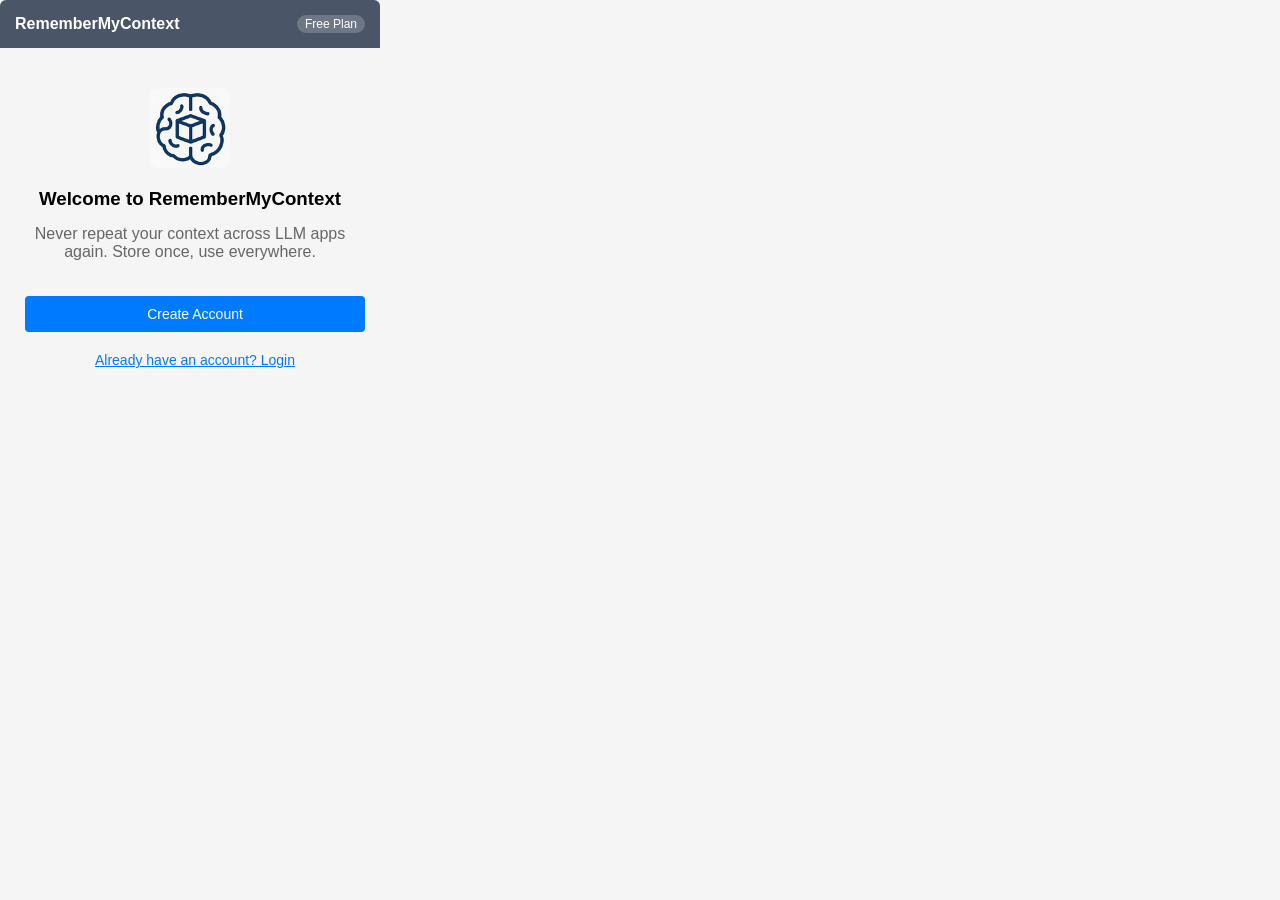
==== extension/popup/index.html @ 016694c1 "Adding the doc fixes" ====
<!DOCTYPE html>
<html lang="en">
<head>
    <meta charset="UTF-8">
    <meta name="viewport" content="width=device-width, initial-scale=1.0">
    <title>RememberMyContext</title>
    <link rel="stylesheet" href="popup.css">
</head>
<body>
    <div class="popup-header">
        <h2>RememberMyContext</h2>
        <span id="plan-status" class="plan-status">Free Plan</span>
    </div>
    
    <div class="popup-body">
        <div id="welcome-screen" class="screen active">
            <div style="text-align: center; padding: 20px 0;">
                <img src="../icons/icon128.png" alt="RememberMyContext Logo" style="width: 80px; height: 80px; margin: 0 auto 20px; display: block; border-radius: 8px;">
                <h3 style="margin-bottom: 15px;">Welcome to RememberMyContext</h3>
                <p style="color: #666; margin-bottom: 30px;">Never repeat your context across LLM apps again. Store once, use everywhere.</p>
                <button id="create-account-btn" class="btn btn-primary" style="width: 100%; margin-bottom: 10px;">Create Account</button>
                <button id="login-btn" class="btn btn-link" style="width: 100%;">Already have an account? Login</button>
            </div>
        </div>

        <div id="signup-screen" class="screen">
            <div class="form-group">
                <label>Email</label>
                <input type="email" id="signup-email" placeholder="your@email.com">
            </div>
            <div class="form-group">
                <label>Password</label>
                <input type="password" id="signup-password" placeholder="••••••••">
            </div>
            <div class="form-group">
                <label>Confirm Password</label>
                <input type="password" id="signup-confirm" placeholder="••••••••">
            </div>
            <div class="info-box" style="font-size: 12px;">
                <strong>🔒 Your data is secure</strong><br>
                All context is encrypted at rest and in transit
            </div>
            <button id="signup-submit" class="btn btn-primary" style="width: 100%;">Create Account</button>
            <button id="signup-login-link" class="btn btn-link" style="width: 100%; margin-top: 10px;">Already have an account? Login</button>
        </div>

        <div id="login-screen" class="screen">
            <div class="form-group">
                <label>Email</label>
                <input type="email" id="login-email" placeholder="your@email.com">
            </div>
            <div class="form-group">
                <label>Password</label>
                <input type="password" id="login-password" placeholder="••••••••">
            </div>
            <button id="login-submit" class="btn btn-primary" style="width: 100%; margin-bottom: 10px;">Login</button>
            <button id="login-forgot-link" class="btn btn-link" style="width: 100%; font-size: 12px; margin-bottom: 5px;">Forgot Password?</button>
            <button id="login-signup-link" class="btn btn-link" style="width: 100%;">Create New Account</button>
        </div>

        <div id="main-screen" class="screen">
            <div style="display: flex; justify-content: space-between; align-items: center; margin-bottom: 15px;">
                <span style="font-size: 14px; color: #666;">Your Context Boxes</span>
                <button id="dashboard-btn" class="btn btn-link" style="font-size: 12px; padding: 5px 10px;">Dashboard</button>
            </div>
            
            <div id="context-boxes">
                <div class="context-box clickable" data-box="Career">
                    <div class="context-box-name">💼 Career</div>
                    <div class="context-box-meta">0 versions • Never used</div>
                </div>
                
                <div class="context-box clickable" data-box="Work">
                    <div class="context-box-name">🏢 Work</div>
                    <div class="context-box-meta">0 versions • Never used</div>
                </div>
                
                <div class="context-box clickable" data-box="Health">
                    <div class="context-box-name">🏥 Health</div>
                    <div class="context-box-meta">0 versions • Never used</div>
                </div>
                
                <div class="context-box clickable" data-box="Travel">
                    <div class="context-box-name">✈️ Travel</div>
                    <div class="context-box-meta">0 versions • Never used</div>
                </div>
                
                <div class="context-box clickable" data-box="Custom">
                    <div class="context-box-name">⚙️ Custom</div>
                    <div class="context-box-meta">0 versions • Empty</div>
                </div>
            </div>
            
            <div class="footer-links">
                <a href="#" id="feedback-link">Send Feedback</a> • 
                <a href="#" id="upgrade-link">Upgrade</a> • 
                <a href="#" id="settings-link">Settings</a> • 
                <a href="#" id="logout-link" style="color: #dc3545;">Logout</a>
            </div>
        </div>

        <div id="versions-screen" class="screen">
            <div class="popup-header">
                <h2 id="versions-box-name">💼 Career Context</h2>
            </div>
            <div class="popup-body">
                <div style="display: flex; justify-content: space-between; align-items: center; margin-bottom: 15px;">
                    <button id="versions-back-btn" class="btn btn-link" style="font-size: 12px; padding: 5px;">← Back</button>
                    <button id="edit-latest-btn" class="btn btn-primary" style="font-size: 12px; padding: 5px 15px;">Edit Latest</button>
                </div>
                
                <div id="versions-list">
                </div>
                
                <div class="info-box" style="margin-top: 15px; font-size: 11px;">
                    ℹ️ Older versions auto-delete after 30 days of inactivity
                </div>
            </div>
        </div>

        <div id="edit-screen" class="screen">
            <div class="popup-header">
                <h2 id="edit-box-name">Edit: 💼 Career</h2>
            </div>
            <div class="popup-body" style="display: flex; flex-direction: column; height: calc(100% - 51px); padding-bottom: 10px;">
                <div style="margin-bottom: 10px;">
                    <span style="font-size: 12px; color: #666;">Editing will create version v<span id="next-version">1</span></span>
                </div>
                <div class="form-group" style="flex: 1; margin-bottom: 10px;">
                    <textarea id="context-text" placeholder="Paste or type your context here...

Example:
- Current role: Senior Product Manager
- 8 years experience in SaaS
- Interested in AI/ML products
- Looking for leadership opportunities" style="height: 100%; min-height: 250px;"></textarea>
                </div>
                <div style="display: flex; gap: 10px;">
                    <button id="edit-cancel-btn" class="btn btn-secondary" style="flex: 1;">Cancel</button>
                    <button id="edit-save-btn" class="btn btn-success" style="flex: 1;">Save</button>
                </div>
            </div>
        </div>

        <div id="upgrade-screen" class="screen">
            <div class="popup-header" style="background: #4a5568; color: white; display: flex; align-items: center;">
                <button id="upgrade-back-btn" class="back-btn" style="background: rgba(255,255,255,0.2); border: none; color: white; width: 30px; height: 30px; border-radius: 4px; margin-right: 10px; cursor: pointer;">←</button>
                <h2 style="margin: 0; font-size: 16px; flex: 1;">Upgrade to Pro</h2>
            </div>
            <div class="popup-body" style="background: white;">
                <div style="margin-bottom: 25px;">
                    <div style="font-size: 14px; color: #666; margin-bottom: 8px;">Logged in as:</div>
                    <div style="font-weight: 600; color: #333; font-size: 16px;" id="upgrade-display-email">user@example.com</div>
                </div>

                <div style="text-align: center; margin-bottom: 20px;">
                    <div style="font-size: 48px; margin-bottom: 10px;">🚀</div>
                    <div style="font-size: 24px; font-weight: bold; margin-bottom: 10px;">Coming Soon!</div>
                    <p style="color: #666; font-size: 14px;">We're working on premium features. Let us know you're interested!</p>
                </div>

                <div style="background: #f8f9fa; padding: 15px; border-radius: 8px; margin-bottom: 20px; text-align: left;">
                    <strong style="display: block; margin-bottom: 10px;">Planned Pro Features:</strong>
                    <ul style="margin: 0; padding-left: 20px; color: #666;">
                        <li>Unlimited context boxes</li>
                        <li>Permanent version history</li>
                        <li>Team sharing capabilities</li>
                        <li>Advanced analytics</li>
                        <li>Priority support</li>
                    </ul>
                </div>

                <div class="form-group" style="display: none;">
                    <label>Your Email</label>
                    <input type="email" id="upgrade-email" style="width: 100%; padding: 10px; border: 2px solid #ddd; border-radius: 4px; font-size: 14px;">
                </div>

                <div class="form-group">
                    <label>What features interest you most? (Optional)</label>
                    <textarea id="upgrade-notes" placeholder="Let us know what you'd like to see..." style="min-height: 80px; width: 100%; padding: 10px; border: 2px solid #ddd; border-radius: 4px; font-size: 14px;"></textarea>
                </div>

                <button id="upgrade-submit-btn" class="btn btn-success" style="width: 100%; margin-bottom: 10px;">Express Interest</button>
                <button id="upgrade-maybe-later-btn" class="btn btn-link" style="width: 100%;">Maybe Later</button>
            </div>
        </div>

        <div id="onboarding-1-screen" class="screen">
            <div style="text-align: center; padding: 20px 0;">
                <div style="font-size: 12px; color: #666; margin-bottom: 10px;">Step 1 of 3</div>
                <h3 style="margin-bottom: 20px; font-size: 20px; font-weight: 600;">Open a Context Box</h3>
                <div style="width: 200px; height: 200px; margin: 0 auto 20px; border: 2px dashed #ddd; border-radius: 8px; display: flex; align-items: center; justify-content: center; background: #f9f9f9;">
                    <div style="font-size: 48px;">📁</div>
                </div>
                <p style="color: #666; margin-bottom: 30px; line-height: 1.6; padding: 0 20px;">
                    Context boxes organize your information by category. Start by opening one of your default boxes.
                </p>
                <div style="display: flex; gap: 10px; padding: 0 20px;">
                    <button id="onboarding-1-skip" class="btn btn-secondary" style="flex: 1;">Skip</button>
                    <button id="onboarding-1-next" class="btn btn-primary" style="flex: 1;">Next</button>
                </div>
            </div>
        </div>

        <div id="onboarding-2-screen" class="screen">
            <div style="text-align: center; padding: 20px 0;">
                <div style="font-size: 12px; color: #666; margin-bottom: 10px;">Step 2 of 3</div>
                <h3 style="margin-bottom: 20px; font-size: 20px; font-weight: 600;">Add Your Context</h3>
                <div style="width: 200px; height: 200px; margin: 0 auto 20px; border: 2px dashed #ddd; border-radius: 8px; display: flex; align-items: center; justify-content: center; background: #f9f9f9;">
                    <div style="font-size: 48px;">📝</div>
                </div>
                <p style="color: #666; margin-bottom: 30px; line-height: 1.6; padding: 0 20px;">
                    Paste your context information and save it. This creates version v0 that you can use across any LLM.
                </p>
                <div style="display: flex; gap: 10px; padding: 0 20px;">
                    <button id="onboarding-2-back" class="btn btn-secondary" style="flex: 1;">Back</button>
                    <button id="onboarding-2-skip" class="btn btn-secondary" style="flex: 1;">Skip</button>
                    <button id="onboarding-2-next" class="btn btn-primary" style="flex: 1;">Next</button>
                </div>
            </div>
        </div>

        <div id="onboarding-3-screen" class="screen">
            <div style="text-align: center; padding: 20px 0;">
                <div style="font-size: 12px; color: #666; margin-bottom: 10px;">Step 3 of 3</div>
                <h3 style="margin-bottom: 20px; font-size: 20px; font-weight: 600;">Use in Any LLM</h3>
                <div style="width: 200px; height: 200px; margin: 0 auto 20px; border: 2px dashed #ddd; border-radius: 8px; display: flex; align-items: center; justify-content: center; background: #f9f9f9;">
                    <div style="font-size: 48px;">📋</div>
                </div>
                <p style="color: #666; margin-bottom: 30px; line-height: 1.6; padding: 0 20px;">
                    Open ChatGPT, Claude, or any LLM. Click the extension, select your context box, and it copies automatically to your clipboard. Paste and go!
                </p>
                <div style="display: flex; gap: 10px; padding: 0 20px;">
                    <button id="onboarding-3-back" class="btn btn-secondary" style="flex: 1;">Back</button>
                    <button id="onboarding-3-skip" class="btn btn-secondary" style="flex: 1;">Skip</button>
                    <button id="onboarding-3-complete" class="btn btn-success" style="flex: 1;">Get Started</button>
                </div>
            </div>
        </div>

        <div id="email-verification-screen" class="screen">
            <div style="text-align: center; padding: 20px 0;">
                <div style="font-size: 48px; margin-bottom: 20px;">📧</div>
                <h3 style="margin-bottom: 15px;">Verify Your Email</h3>
                <p style="color: #666; margin-bottom: 20px; line-height: 1.6;">
                    We've sent a verification link to your email.<br>
                    Please check your inbox and click the link to verify.
                </p>
                <div class="info-box" style="margin-bottom: 20px;">
                    <strong>Didn't receive the email?</strong><br>
                    Check your spam folder or request a new verification link.
                </div>
                <button id="resend-verification-btn" class="btn btn-secondary" style="width: 100%; margin-bottom: 10px;">Resend Verification Email</button>
                <button id="verification-back-btn" class="btn btn-link" style="width: 100%;">Back to Login</button>
            </div>
        </div>

        <div id="forgot-password-screen" class="screen">
            <div class="popup-header">
                <button id="forgot-password-back-btn" class="back-btn">←</button>
                <h2>Reset Password</h2>
            </div>
            <div class="popup-body">
                <div style="text-align: center; margin-bottom: 20px;">
                    <div style="font-size: 48px; margin-bottom: 15px;">🔑</div>
                    <p style="color: #666; line-height: 1.6;">
                        Enter your email address and we'll send you<br>
                        a link to reset your password.
                    </p>
                </div>
                <div class="form-group">
                    <label>Email</label>
                    <input type="email" id="forgot-password-email" placeholder="your@email.com">
                </div>
                <button id="forgot-password-submit" class="btn btn-primary" style="width: 100%;">Send Reset Link</button>
                <div class="info-box" style="margin-top: 20px; font-size: 12px;">
                    <strong>Note:</strong> If an account exists with that email, a password reset link will be sent.
                </div>
            </div>
        </div>

        <div id="reset-password-screen" class="screen">
            <div class="popup-header">
                <h2>Set New Password</h2>
            </div>
            <div class="popup-body">
                <div class="form-group">
                    <label>New Password</label>
                    <input type="password" id="reset-password-new" placeholder="••••••••">
                </div>
                <div class="form-group">
                    <label>Confirm Password</label>
                    <input type="password" id="reset-password-confirm" placeholder="••••••••">
                </div>
                <div class="info-box" style="font-size: 12px; margin-bottom: 20px;">
                    <strong>Password Requirements:</strong><br>
                    • At least 8 characters long
                </div>
                <button id="reset-password-submit" class="btn btn-primary" style="width: 100%;">Reset Password</button>
            </div>
        </div>

        <div id="settings-screen" class="screen">
            <div class="popup-header" style="background: #4a5568; color: white; display: flex; align-items: center;">
                <button id="settings-back-btn" class="back-btn" style="background: rgba(255,255,255,0.2); border: none; color: white; width: 30px; height: 30px; border-radius: 4px; margin-right: 10px; cursor: pointer;">←</button>
                <h2 style="margin: 0; font-size: 16px; flex: 1;">Account Settings</h2>
            </div>
            <div class="popup-body" style="background: white;">
                <div style="margin-bottom: 25px;">
                    <div style="font-size: 14px; color: #666; margin-bottom: 8px;">Logged in as:</div>
                    <div style="font-weight: 600; color: #333; font-size: 16px;" id="settings-email">user@example.com</div>
                </div>

                <div style="border-top: 1px solid #eee; padding-top: 20px; margin-bottom: 25px;">
                    <h4 style="margin-bottom: 15px; font-size: 16px; color: #333;">Account Management</h4>
                    <div style="margin-bottom: 15px;">
                        <button id="settings-logout-btn" class="btn btn-secondary" style="width: 100%; background: #6c757d; color: white; padding: 12px; margin-bottom: 10px;">Logout</button>
                        <button id="settings-forgot-password-btn" class="btn btn-link" style="width: 100%; padding: 12px; color: #007bff; text-decoration: underline; background: none; border: none;">Forgot Password?</button>
                    </div>
                </div>

                <div style="border-top: 1px solid #eee; padding-top: 20px;">
                    <h4 style="margin-bottom: 15px; font-size: 16px; color: #dc3545;">Danger Zone</h4>
                    <div style="background: #fff3cd; border-left: 4px solid #ffc107; padding: 15px; margin-bottom: 15px; border-radius: 4px;">
                        <strong style="display: block; margin-bottom: 5px; color: #856404;">⚠️ Delete Account</strong>
                        <span style="font-size: 13px; color: #856404;">This action cannot be undone. Your account and all data will be permanently deleted.</span>
                    </div>
                    <button id="delete-account-btn" class="btn" style="width: 100%; background: #dc3545; color: white; padding: 12px; border: none; border-radius: 4px; cursor: pointer; font-weight: 600;">Delete Account</button>
                </div>

                <div id="deletion-pending-info" style="display: none; margin-top: 20px; padding: 15px; background: #e7f3ff; border-radius: 4px; border-left: 4px solid #007bff;">
                    <strong>Account Deletion Pending</strong><br>
                    <span style="font-size: 12px;">Your account will be deleted in 7 days. You can cancel this action.</span>
                    <button id="cancel-deletion-btn" class="btn btn-primary" style="width: 100%; margin-top: 10px;">Cancel Deletion</button>
                </div>
            </div>
        </div>

        <div id="feedback-screen" class="screen">
            <div class="popup-header" style="background: #4a5568; color: white; display: flex; align-items: center;">
                <button id="feedback-back-btn" class="back-btn" style="background: rgba(255,255,255,0.2); border: none; color: white; width: 30px; height: 30px; border-radius: 4px; margin-right: 10px; cursor: pointer;">←</button>
                <h2 style="margin: 0; font-size: 16px; flex: 1;">Send Feedback</h2>
            </div>
            <div class="popup-body" style="background: white;">
                <p style="color: #666; margin-bottom: 20px; text-align: center;">Help us improve memor.ai! Your feedback matters.</p>
                <div class="form-group">
                    <label>Feedback Type</label>
                    <select id="feedback-type" style="width: 100%; padding: 10px; border: 2px solid #ddd; border-radius: 4px; font-size: 14px;">
                        <option value="bug">Bug Report</option>
                        <option value="feature">Feature Request</option>
                        <option value="improvement">Improvement</option>
                        <option value="other">Other</option>
                    </select>
                </div>
                <div class="form-group">
                    <label>Your Feedback</label>
                    <textarea id="feedback-message" placeholder="Tell us what you think..." style="min-height: 120px;"></textarea>
                </div>
                <div style="margin-bottom: 20px; padding: 10px; background: #f8f9fa; border-radius: 4px;">
                    <span style="font-size: 14px; color: #666;">📅 Want to discuss in detail? </span>
                    <a href="https://google.com" id="feedback-calendly-link" target="_blank" style="color: #007bff; text-decoration: none; font-weight: 600;">Book a 15-min call with us</a>
                </div>
                <button id="feedback-submit-btn" class="btn btn-primary" style="width: 100%; margin-bottom: 10px;">Submit Feedback</button>
                <button id="feedback-cancel-btn" class="btn btn-link" style="width: 100%;">Cancel</button>
            </div>
        </div>
    </div>

    <div id="toast" class="toast"></div>
    
    <script src="config.js"></script>
    <script src="utils.js"></script>
    <script src="formatters.js"></script>
    <script src="popup.js"></script>
</body>
</html>
---- extension/popup/popup.css ----
* {
    margin: 0;
    padding: 0;
    box-sizing: border-box;
}

body {
    font-family: -apple-system, BlinkMacSystemFont, 'Segoe UI', Arial, sans-serif;
    background: #f5f5f5;
    width: 380px;
    min-height: 300px;
}

.popup-header {
    background: #4a5568;
    color: white;
    padding: 15px;
    border-radius: 6px 6px 0 0;
    display: flex;
    justify-content: space-between;
    align-items: center;
}

.popup-header h2 {
    font-size: 16px;
}

.plan-status {
    font-size: 12px;
    background: rgba(255, 255, 255, 0.2);
    padding: 2px 8px;
    border-radius: 12px;
}

.popup-body {
    padding: 20px;
    min-height: 300px;
}

.screen {
    display: none;
}

.screen.active {
    display: block;
}

.context-box {
    border: 2px dashed #ddd;
    padding: 15px;
    margin-bottom: 12px;
    border-radius: 4px;
    cursor: pointer;
    background: #fafafa;
}

.context-box:hover {
    background: #f0f0f0;
    border-color: #999;
}

.context-box-name {
    font-weight: 600;
    margin-bottom: 5px;
    color: #333;
}

.context-box-meta {
    font-size: 12px;
    color: #666;
}

.btn {
    padding: 10px 20px;
    border: none;
    border-radius: 4px;
    cursor: pointer;
    font-size: 14px;
    margin: 5px;
}

.btn-primary {
    background: #007bff;
    color: white;
}

.btn-secondary {
    background: #6c757d;
    color: white;
}

.btn-success {
    background: #28a745;
    color: white;
}

.btn-link {
    background: none;
    color: #007bff;
    text-decoration: underline;
    border: none;
    padding: 5px;
}

.form-group {
    margin-bottom: 20px;
}

.form-group label {
    display: block;
    margin-bottom: 5px;
    font-weight: 600;
    color: #333;
}

.form-group input,
.form-group textarea {
    width: 100%;
    padding: 10px;
    border: 2px solid #ddd;
    border-radius: 4px;
    font-size: 14px;
}

.form-group textarea {
    min-height: 150px;
    resize: vertical;
    font-family: monospace;
}

.version-item {
    border: 1px solid #ddd;
    padding: 15px;
    margin-bottom: 10px;
    border-radius: 4px;
    cursor: pointer;
}

.version-item:hover {
    background: #f9f9f9;
}

.version-header {
    display: flex;
    justify-content: space-between;
    align-items: center;
    margin-bottom: 10px;
}

.version-content {
    display: none;
    margin-top: 10px;
    padding: 10px;
    background: #f5f5f5;
    border-radius: 4px;
    font-family: monospace;
    font-size: 12px;
}

.version-content.expanded {
    display: block;
}

.usage-stats {
    background: #f8f9fa;
    padding: 10px;
    border-radius: 4px;
    margin: 10px 0;
    font-size: 13px;
}

.info-box {
    background: #e7f3ff;
    border-left: 4px solid #007bff;
    padding: 15px;
    margin: 20px 0;
    border-radius: 4px;
}

.footer-links {
    margin-top: 20px;
    padding-top: 15px;
    border-top: 1px solid #eee;
    font-size: 12px;
    color: #666;
}

.footer-links a {
    color: #007bff;
    text-decoration: none;
}

.footer-links a:hover {
    text-decoration: underline;
}

.toast {
    position: fixed;
    top: 20px;
    right: 20px;
    color: white;
    padding: 10px 20px;
    border-radius: 4px;
    font-size: 14px;
    z-index: 1000;
    display: none;
}

.toast.success {
    background: #28a745;
}

.toast.error {
    background: #dc3545;
}

.toast.show {
    display: block;
    animation: slideIn 0.3s ease-out;
}

@keyframes slideIn {
    from {
        transform: translateX(100%);
        opacity: 0;
    }
    to {
        transform: translateX(0);
        opacity: 1;
    }
}
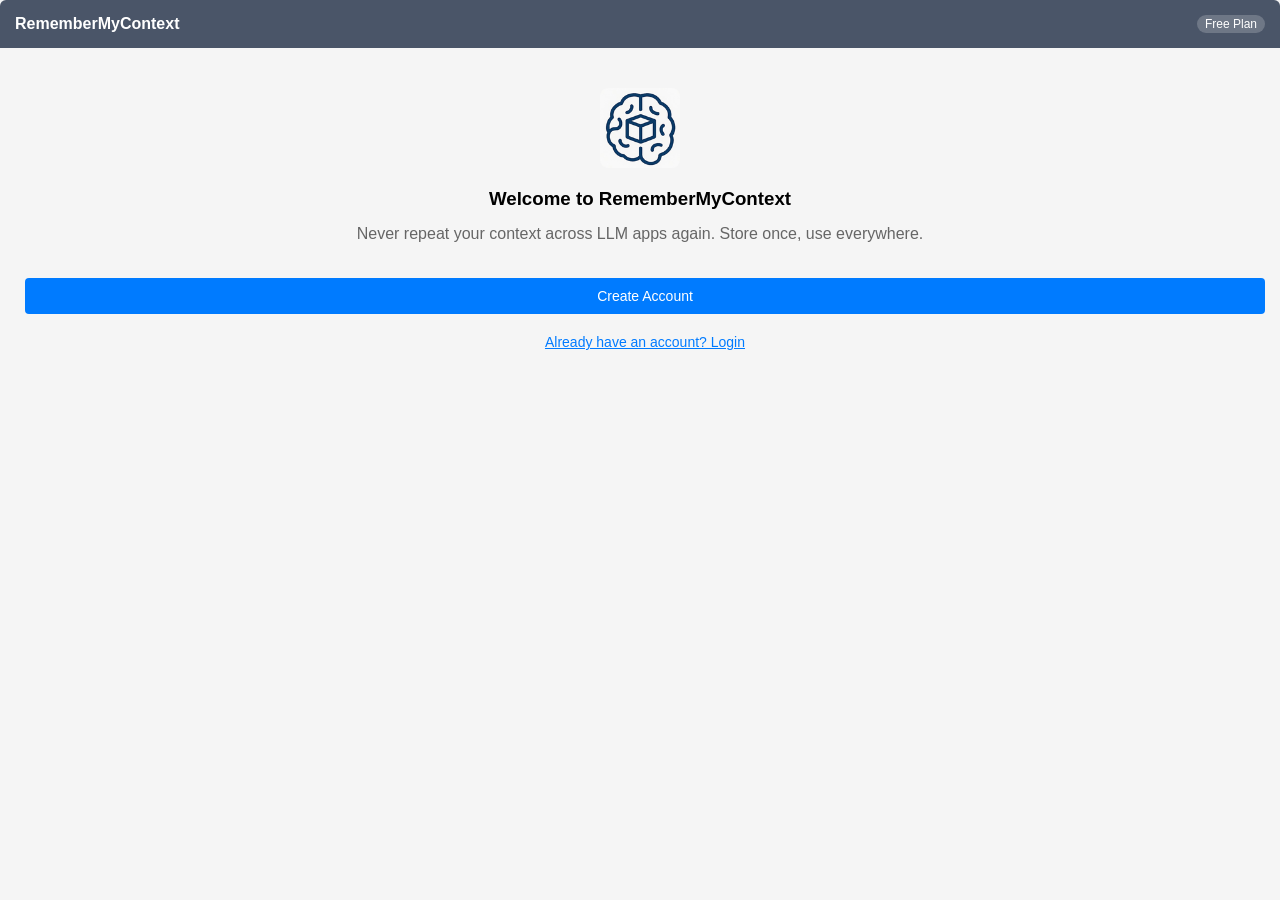
==== commit 91129491: "Added the bug fixes" ====
--- a/extension/popup/index.html
+++ b/extension/popup/index.html
@@ -31,6 +31,13 @@
             <div class="form-group">
                 <label>Password</label>
                 <input type="password" id="signup-password" placeholder="••••••••">
+                <div class="info-box" style="font-size: 11px; margin-top: 5px; color: #666;">
+                    <strong>Password Requirements:</strong><br>
+                    • At least 8 characters long<br>
+                    • Must contain at least one letter<br>
+                    • Must contain at least one digit<br>
+                    • Special characters are allowed
+                </div>
             </div>
             <div class="form-group">
                 <label>Confirm Password</label>
@@ -106,7 +113,7 @@
             <div class="popup-body">
                 <div style="display: flex; justify-content: space-between; align-items: center; margin-bottom: 15px;">
                     <button id="versions-back-btn" class="btn btn-link" style="font-size: 12px; padding: 5px;">← Back</button>
-                    <button id="edit-latest-btn" class="btn btn-primary" style="font-size: 12px; padding: 5px 15px;">Edit Latest</button>
+                    <button id="edit-latest-btn" class="btn btn-primary" style="font-size: 12px; padding: 5px 15px;">Create</button>
                 </div>
                 
                 <div id="versions-list">
@@ -127,16 +134,10 @@
                     <span style="font-size: 12px; color: #666;">Editing will create version v<span id="next-version">1</span></span>
                 </div>
                 <div class="form-group" style="flex: 1; margin-bottom: 10px;">
-                    <textarea id="context-text" placeholder="Paste or type your context here...
-
-Example:
-- Current role: Senior Product Manager
-- 8 years experience in SaaS
-- Interested in AI/ML products
-- Looking for leadership opportunities" style="height: 100%; min-height: 250px;"></textarea>
+                    <textarea id="context-text" placeholder="Paste or type your context here..." style="height: 100%; min-height: 250px;"></textarea>
                 </div>
                 <div style="display: flex; gap: 10px;">
-                    <button id="edit-cancel-btn" class="btn btn-secondary" style="flex: 1;">Cancel</button>
+                    <button id="edit-cancel-btn" class="btn btn-secondary" style="flex: 1; background: #6c757d; color: white;">Cancel</button>
                     <button id="edit-save-btn" class="btn btn-success" style="flex: 1;">Save</button>
                 </div>
             </div>
@@ -186,54 +187,54 @@
         </div>
 
         <div id="onboarding-1-screen" class="screen">
-            <div style="text-align: center; padding: 20px 0;">
-                <div style="font-size: 12px; color: #666; margin-bottom: 10px;">Step 1 of 3</div>
-                <h3 style="margin-bottom: 20px; font-size: 20px; font-weight: 600;">Open a Context Box</h3>
-                <div style="width: 200px; height: 200px; margin: 0 auto 20px; border: 2px dashed #ddd; border-radius: 8px; display: flex; align-items: center; justify-content: center; background: #f9f9f9;">
-                    <div style="font-size: 48px;">📁</div>
-                </div>
-                <p style="color: #666; margin-bottom: 30px; line-height: 1.6; padding: 0 20px;">
+            <div style="text-align: center; padding: 15px 0;">
+                <div style="font-size: 11px; color: #666; margin-bottom: 8px;">Step 1 of 3</div>
+                <h3 style="margin-bottom: 12px; font-size: 18px; font-weight: 600;">Open a Context Box</h3>
+                <div style="width: 100%; max-width: 240px; margin: 0 auto 12px; border-radius: 8px; overflow: hidden; box-shadow: 0 2px 8px rgba(0,0,0,0.1); background: #fff;">
+                    <img src="../images/step1.png" alt="Context boxes showing the 5 default boxes" style="width: 100%; height: auto; display: block;" />
+                </div>
+                <p style="color: #666; margin-bottom: 15px; line-height: 1.5; padding: 0 20px; font-size: 13px;">
                     Context boxes organize your information by category. Start by opening one of your default boxes.
                 </p>
                 <div style="display: flex; gap: 10px; padding: 0 20px;">
-                    <button id="onboarding-1-skip" class="btn btn-secondary" style="flex: 1;">Skip</button>
-                    <button id="onboarding-1-next" class="btn btn-primary" style="flex: 1;">Next</button>
+                    <button id="onboarding-1-skip" class="btn btn-secondary" style="flex: 1; background: #6c757d; color: white; padding: 8px;">Skip</button>
+                    <button id="onboarding-1-next" class="btn btn-primary" style="flex: 1; padding: 8px;">Next</button>
                 </div>
             </div>
         </div>
 
         <div id="onboarding-2-screen" class="screen">
-            <div style="text-align: center; padding: 20px 0;">
-                <div style="font-size: 12px; color: #666; margin-bottom: 10px;">Step 2 of 3</div>
-                <h3 style="margin-bottom: 20px; font-size: 20px; font-weight: 600;">Add Your Context</h3>
-                <div style="width: 200px; height: 200px; margin: 0 auto 20px; border: 2px dashed #ddd; border-radius: 8px; display: flex; align-items: center; justify-content: center; background: #f9f9f9;">
-                    <div style="font-size: 48px;">📝</div>
-                </div>
-                <p style="color: #666; margin-bottom: 30px; line-height: 1.6; padding: 0 20px;">
-                    Paste your context information and save it. This creates version v0 that you can use across any LLM.
+            <div style="text-align: center; padding: 15px 0;">
+                <div style="font-size: 11px; color: #666; margin-bottom: 8px;">Step 2 of 3</div>
+                <h3 style="margin-bottom: 12px; font-size: 18px; font-weight: 600;">Add Your Context</h3>
+                <div style="width: 100%; max-width: 240px; margin: 0 auto 12px; border-radius: 8px; overflow: hidden; box-shadow: 0 2px 8px rgba(0,0,0,0.1); background: #fff;">
+                    <img src="../images/step2.png" alt="Context box with text input area" style="width: 100%; height: auto; display: block;" />
+                </div>
+                <p style="color: #666; margin-bottom: 15px; line-height: 1.5; padding: 0 20px; font-size: 13px;">
+                    Build your context by filling the details from any existing documents or LLM apps. Saving it creates a version and a new version is created every time you save with new information.
                 </p>
                 <div style="display: flex; gap: 10px; padding: 0 20px;">
-                    <button id="onboarding-2-back" class="btn btn-secondary" style="flex: 1;">Back</button>
-                    <button id="onboarding-2-skip" class="btn btn-secondary" style="flex: 1;">Skip</button>
-                    <button id="onboarding-2-next" class="btn btn-primary" style="flex: 1;">Next</button>
+                    <button id="onboarding-2-back" class="btn btn-secondary" style="flex: 1; background: #6c757d; color: white; padding: 8px;">Back</button>
+                    <button id="onboarding-2-skip" class="btn btn-secondary" style="flex: 1; background: #6c757d; color: white; padding: 8px;">Skip</button>
+                    <button id="onboarding-2-next" class="btn btn-primary" style="flex: 1; padding: 8px;">Next</button>
                 </div>
             </div>
         </div>
 
         <div id="onboarding-3-screen" class="screen">
-            <div style="text-align: center; padding: 20px 0;">
-                <div style="font-size: 12px; color: #666; margin-bottom: 10px;">Step 3 of 3</div>
-                <h3 style="margin-bottom: 20px; font-size: 20px; font-weight: 600;">Use in Any LLM</h3>
-                <div style="width: 200px; height: 200px; margin: 0 auto 20px; border: 2px dashed #ddd; border-radius: 8px; display: flex; align-items: center; justify-content: center; background: #f9f9f9;">
-                    <div style="font-size: 48px;">📋</div>
-                </div>
-                <p style="color: #666; margin-bottom: 30px; line-height: 1.6; padding: 0 20px;">
-                    Open ChatGPT, Claude, or any LLM. Click the extension, select your context box, and it copies automatically to your clipboard. Paste and go!
+            <div style="text-align: center; padding: 15px 0;">
+                <div style="font-size: 11px; color: #666; margin-bottom: 8px;">Step 3 of 3</div>
+                <h3 style="margin-bottom: 12px; font-size: 18px; font-weight: 600;">Use in Any LLM</h3>
+                <div style="width: 100%; max-width: 240px; margin: 0 auto 12px; border-radius: 8px; overflow: hidden; box-shadow: 0 2px 8px rgba(0,0,0,0.1); background: #fff;">
+                    <img src="../images/step3.png" alt="Context inserted in an LLM interface" style="width: 100%; height: auto; display: block;" />
+                </div>
+                <p style="color: #666; margin-bottom: 15px; line-height: 1.5; padding: 0 20px; font-size: 13px;">
+                    Open ChatGPT, Claude or any LLM. Click the extension, select a context box version and insert the text directly or copy paste into your favorite LLM app. That's it!
                 </p>
                 <div style="display: flex; gap: 10px; padding: 0 20px;">
-                    <button id="onboarding-3-back" class="btn btn-secondary" style="flex: 1;">Back</button>
-                    <button id="onboarding-3-skip" class="btn btn-secondary" style="flex: 1;">Skip</button>
-                    <button id="onboarding-3-complete" class="btn btn-success" style="flex: 1;">Get Started</button>
+                    <button id="onboarding-3-back" class="btn btn-secondary" style="flex: 1; background: #6c757d; color: white; padding: 8px;">Back</button>
+                    <button id="onboarding-3-skip" class="btn btn-secondary" style="flex: 1; background: #6c757d; color: white; padding: 8px;">Skip</button>
+                    <button id="onboarding-3-complete" class="btn btn-success" style="flex: 1; padding: 8px;">Get Started</button>
                 </div>
             </div>
         </div>
@@ -250,7 +251,7 @@
                     <strong>Didn't receive the email?</strong><br>
                     Check your spam folder or request a new verification link.
                 </div>
-                <button id="resend-verification-btn" class="btn btn-secondary" style="width: 100%; margin-bottom: 10px;">Resend Verification Email</button>
+                <button id="resend-verification-btn" class="btn btn-primary" style="width: 100%; margin-bottom: 10px; background: #007bff; color: white;">Resend Verification Email</button>
                 <button id="verification-back-btn" class="btn btn-link" style="width: 100%;">Back to Login</button>
             </div>
         </div>
@@ -300,6 +301,40 @@
             </div>
         </div>
 
+        <div id="change-password-screen" class="screen">
+            <div class="popup-header" style="background: #4a5568; color: white; display: flex; align-items: center;">
+                <button id="change-password-back-btn" class="back-btn" style="background: rgba(255,255,255,0.2); border: none; color: white; width: 30px; height: 30px; border-radius: 4px; margin-right: 10px; cursor: pointer;">←</button>
+                <h2 style="margin: 0; font-size: 16px; flex: 1;">Change Password</h2>
+            </div>
+            <div class="popup-body" style="background: white;">
+                <div style="text-align: center; margin-bottom: 20px;">
+                    <div style="font-size: 48px; margin-bottom: 15px;">🔒</div>
+                    <p style="color: #666; line-height: 1.6;">
+                        Enter your current password and choose a new one.
+                    </p>
+                </div>
+                <div class="form-group">
+                    <label>Current Password</label>
+                    <input type="password" id="change-password-current" placeholder="Enter current password">
+                </div>
+                <div class="form-group">
+                    <label>New Password</label>
+                    <input type="password" id="change-password-new" placeholder="Enter new password">
+                </div>
+                <div class="form-group">
+                    <label>Confirm New Password</label>
+                    <input type="password" id="change-password-confirm" placeholder="Confirm new password">
+                </div>
+                <div class="info-box" style="font-size: 12px; margin-bottom: 20px;">
+                    <strong>Password Requirements:</strong><br>
+                    • At least 8 characters long<br>
+                    • Must contain at least one letter<br>
+                    • Must contain at least one digit
+                </div>
+                <button id="change-password-submit" class="btn btn-primary" style="width: 100%;">Change Password</button>
+            </div>
+        </div>
+
         <div id="settings-screen" class="screen">
             <div class="popup-header" style="background: #4a5568; color: white; display: flex; align-items: center;">
                 <button id="settings-back-btn" class="back-btn" style="background: rgba(255,255,255,0.2); border: none; color: white; width: 30px; height: 30px; border-radius: 4px; margin-right: 10px; cursor: pointer;">←</button>
@@ -314,8 +349,8 @@
                 <div style="border-top: 1px solid #eee; padding-top: 20px; margin-bottom: 25px;">
                     <h4 style="margin-bottom: 15px; font-size: 16px; color: #333;">Account Management</h4>
                     <div style="margin-bottom: 15px;">
-                        <button id="settings-logout-btn" class="btn btn-secondary" style="width: 100%; background: #6c757d; color: white; padding: 12px; margin-bottom: 10px;">Logout</button>
-                        <button id="settings-forgot-password-btn" class="btn btn-link" style="width: 100%; padding: 12px; color: #007bff; text-decoration: underline; background: none; border: none;">Forgot Password?</button>
+                        <button id="settings-logout-btn" class="btn btn-secondary" style="width: 100%; background: #007bff; color: white; padding: 12px; margin-bottom: 10px;">Logout</button>
+                        <button id="settings-reset-password-btn" class="btn btn-link" style="width: 100%; padding: 12px; color: #007bff; text-decoration: underline; background: none; border: none;">Reset Password</button>
                     </div>
                 </div>
 
@@ -348,8 +383,8 @@
                     <select id="feedback-type" style="width: 100%; padding: 10px; border: 2px solid #ddd; border-radius: 4px; font-size: 14px;">
                         <option value="bug">Bug Report</option>
                         <option value="feature">Feature Request</option>
-                        <option value="improvement">Improvement</option>
-                        <option value="other">Other</option>
+                        <option value="general">General Feedback</option>
+                        <option value="compliment">Compliment</option>
                     </select>
                 </div>
                 <div class="form-group">
@@ -358,7 +393,7 @@
                 </div>
                 <div style="margin-bottom: 20px; padding: 10px; background: #f8f9fa; border-radius: 4px;">
                     <span style="font-size: 14px; color: #666;">📅 Want to discuss in detail? </span>
-                    <a href="https://google.com" id="feedback-calendly-link" target="_blank" style="color: #007bff; text-decoration: none; font-weight: 600;">Book a 15-min call with us</a>
+                    <a href="#" id="feedback-calendly-link" target="_blank" style="color: #007bff; text-decoration: none; font-weight: 600;">Book a 15-min call with us</a>
                 </div>
                 <button id="feedback-submit-btn" class="btn btn-primary" style="width: 100%; margin-bottom: 10px;">Submit Feedback</button>
                 <button id="feedback-cancel-btn" class="btn btn-link" style="width: 100%;">Cancel</button>
--- a/extension/popup/popup.css
+++ b/extension/popup/popup.css
@@ -4,11 +4,21 @@
     box-sizing: border-box;
 }
 
-body {
+html, body {
     font-family: -apple-system, BlinkMacSystemFont, 'Segoe UI', Arial, sans-serif;
     background: #f5f5f5;
-    width: 380px;
-    min-height: 300px;
+    width: 100%;
+    min-width: 350px;
+    max-width: 100%;
+    min-height: 100vh;
+    margin: 0;
+    padding: 0;
+    overflow-x: hidden;
+}
+
+body {
+    display: flex;
+    flex-direction: column;
 }
 
 .popup-header {
@@ -34,7 +44,10 @@
 
 .popup-body {
     padding: 20px;
-    min-height: 300px;
+    flex: 1;
+    overflow-y: auto;
+    width: 100%;
+    box-sizing: border-box;
 }
 
 .screen {
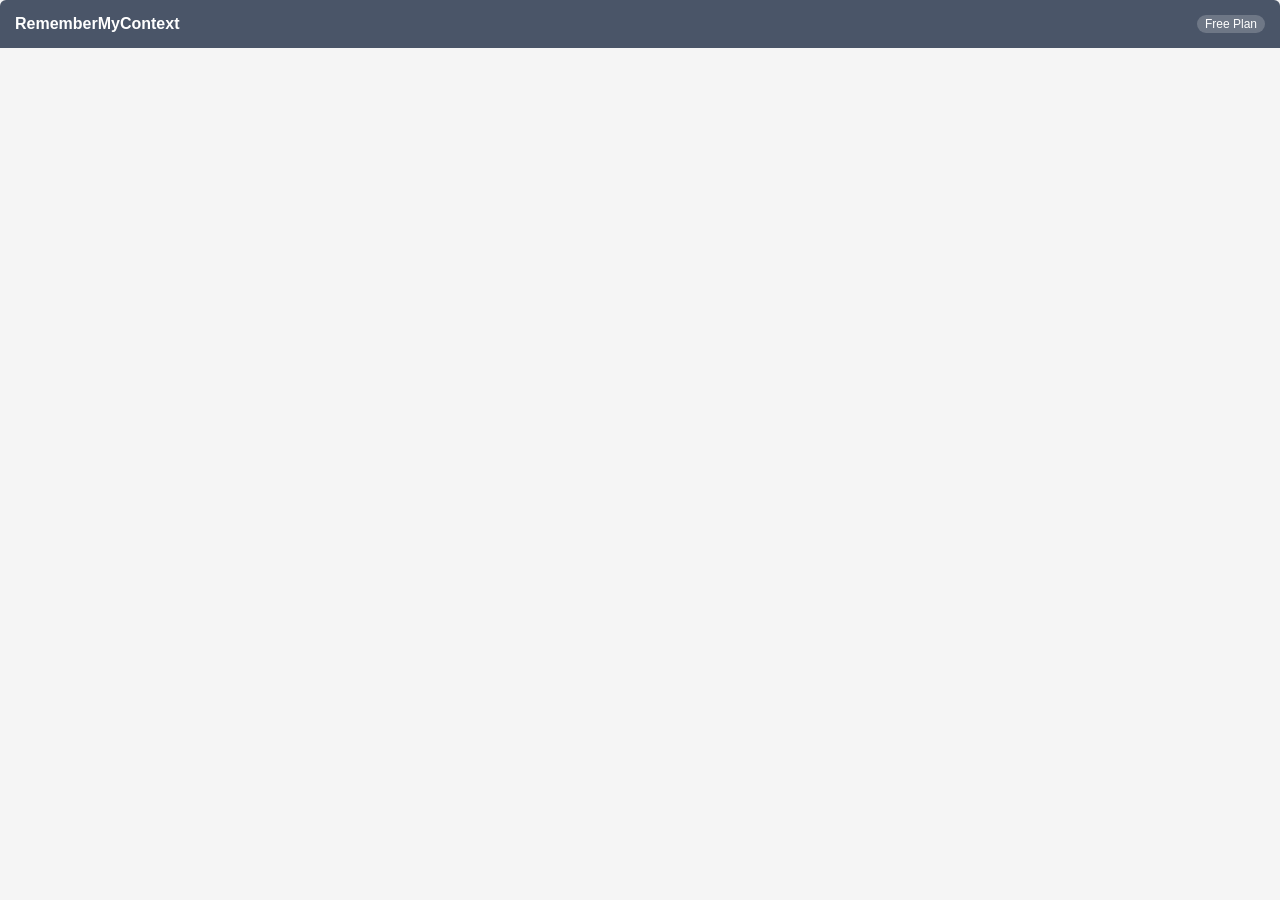
==== commit eeafdfd1: "Addedd cron jobs and small fixes" ====
--- a/extension/popup/index.html
+++ b/extension/popup/index.html
@@ -13,7 +13,7 @@
     </div>
     
     <div class="popup-body">
-        <div id="welcome-screen" class="screen active">
+        <div id="welcome-screen" class="screen">
             <div style="text-align: center; padding: 20px 0;">
                 <img src="../icons/icon128.png" alt="RememberMyContext Logo" style="width: 80px; height: 80px; margin: 0 auto 20px; display: block; border-radius: 8px;">
                 <h3 style="margin-bottom: 15px;">Welcome to RememberMyContext</h3>
@@ -377,7 +377,7 @@
                 <h2 style="margin: 0; font-size: 16px; flex: 1;">Send Feedback</h2>
             </div>
             <div class="popup-body" style="background: white;">
-                <p style="color: #666; margin-bottom: 20px; text-align: center;">Help us improve memor.ai! Your feedback matters.</p>
+                <p style="color: #666; margin-bottom: 20px; text-align: center;">Help us improve remembermycontext.com! Your feedback matters.</p>
                 <div class="form-group">
                     <label>Feedback Type</label>
                     <select id="feedback-type" style="width: 100%; padding: 10px; border: 2px solid #ddd; border-radius: 4px; font-size: 14px;">
@@ -403,6 +403,8 @@
 
     <div id="toast" class="toast"></div>
     
+    <script src="../config-shared.js"></script>
+    <script src="constants.js"></script>
     <script src="config.js"></script>
     <script src="utils.js"></script>
     <script src="formatters.js"></script>
